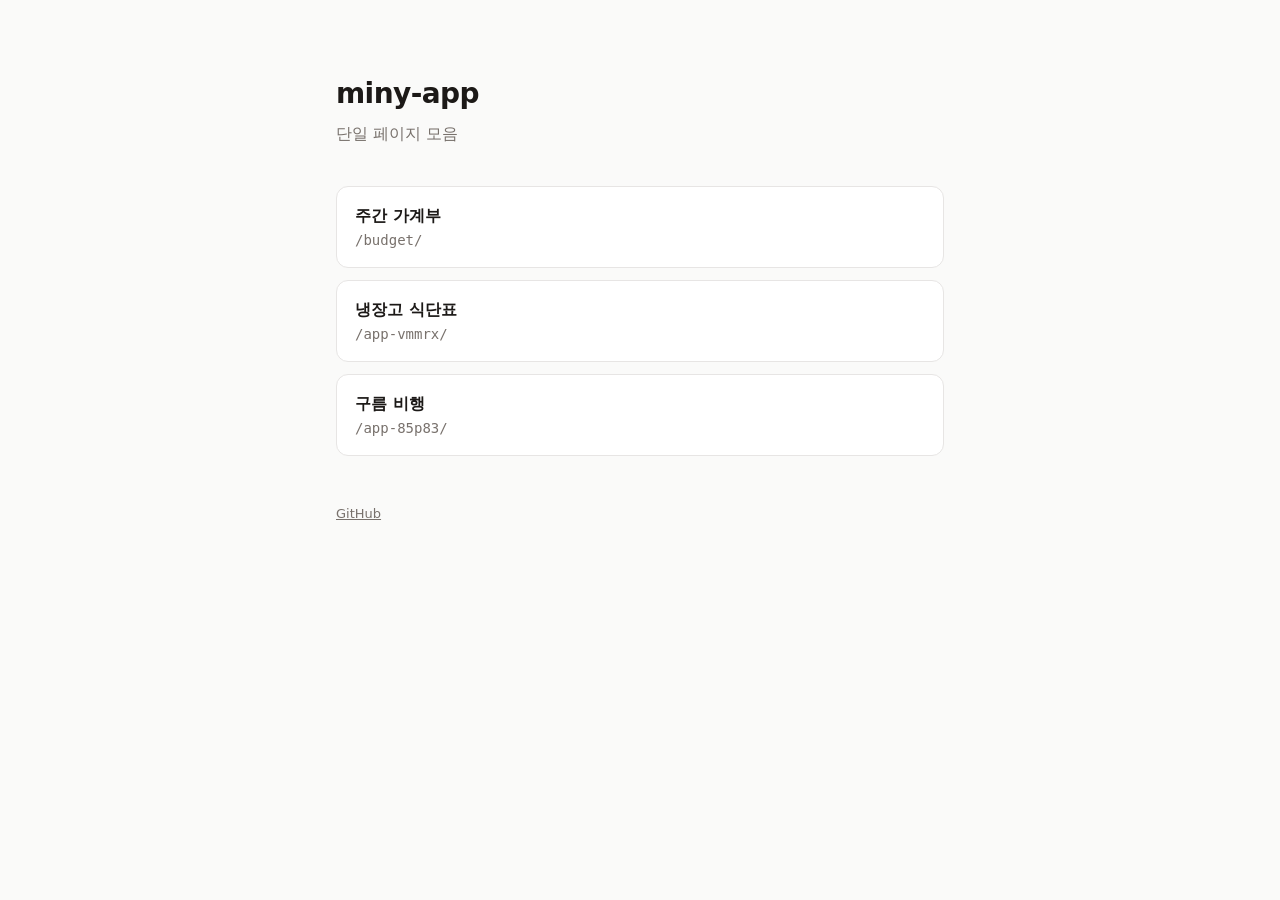
==== index.html @ 3754be1e "app-85p83: 앱 복구 (요청 #11 삭제 되돌림)" ====
<!doctype html>
<html lang="ko">
<head>
  <meta charset="utf-8">
  <meta name="viewport" content="width=device-width, initial-scale=1">
  <title>miny-app</title>
  <meta name="description" content="miny-app 단일 페이지 모음">
  <style>
    :root {
      --bg: #fafaf9;
      --fg: #1c1917;
      --muted: #78716c;
      --line: #e7e5e4;
      --card: #ffffff;
      --accent: #4f46e5;
    }
    @media (prefers-color-scheme: dark) {
      :root {
        --bg: #0c0a09;
        --fg: #f5f5f4;
        --muted: #a8a29e;
        --line: #292524;
        --card: #1c1917;
        --accent: #a5b4fc;
      }
    }
    * { box-sizing: border-box; }
    body {
      margin: 0;
      background: var(--bg);
      color: var(--fg);
      font-family: -apple-system, BlinkMacSystemFont, "Apple SD Gothic Neo", "Pretendard", "Noto Sans KR", system-ui, sans-serif;
      line-height: 1.6;
      -webkit-font-smoothing: antialiased;
    }
    main {
      max-width: 640px;
      margin: 0 auto;
      padding: 72px 16px 48px;
    }
    h1 {
      margin: 0 0 4px;
      font-size: 28px;
      letter-spacing: -0.02em;
    }
    .sub {
      margin: 0 0 40px;
      color: var(--muted);
    }
    ul {
      list-style: none;
      margin: 0;
      padding: 0;
      display: grid;
      gap: 12px;
    }
    a.page {
      display: block;
      padding: 16px 18px;
      border: 1px solid var(--line);
      border-radius: 12px;
      background: var(--card);
      color: inherit;
      text-decoration: none;
      transition: border-color .15s;
    }
    a.page:hover, a.page:focus-visible { border-color: var(--accent); outline: none; }
    .name { font-weight: 600; }
    .path { color: var(--muted); font-size: 14px; font-family: ui-monospace, SFMono-Regular, Menlo, monospace; }
    .empty {
      padding: 24px 18px;
      border: 1px dashed var(--line);
      border-radius: 12px;
      color: var(--muted);
      text-align: center;
    }
    footer {
      margin-top: 48px;
      color: var(--muted);
      font-size: 13px;
    }
    footer a { color: inherit; }
  </style>
</head>
<body>
  <main>
    <h1>miny-app</h1>
    <p class="sub">단일 페이지 모음</p>

    <!-- 이 목록은 miny-ai가 DB 기준으로 다시 만듭니다. 마커 사이를 직접 고치지 마세요. -->
    <ul id="pages">
      <!-- miny:pages:start -->
      <li>
        <a class="page" href="./budget/">
          <div class="name">주간 가계부</div>
          <div class="path">/budget/</div>
        </a>
      </li>
      <li>
        <a class="page" href="./app-vmmrx/">
          <div class="name">냉장고 식단표</div>
          <div class="path">/app-vmmrx/</div>
        </a>
      </li>
      <li>
        <a class="page" href="./app-85p83/">
          <div class="name">구름 비행</div>
          <div class="path">/app-85p83/</div>
        </a>
      </li>
      <!-- miny:pages:end -->
    </ul>

    <footer>
      <a href="https://github.com/miny-app/miny-app.github.io">GitHub</a>
    </footer>
  </main>
</body>
</html>
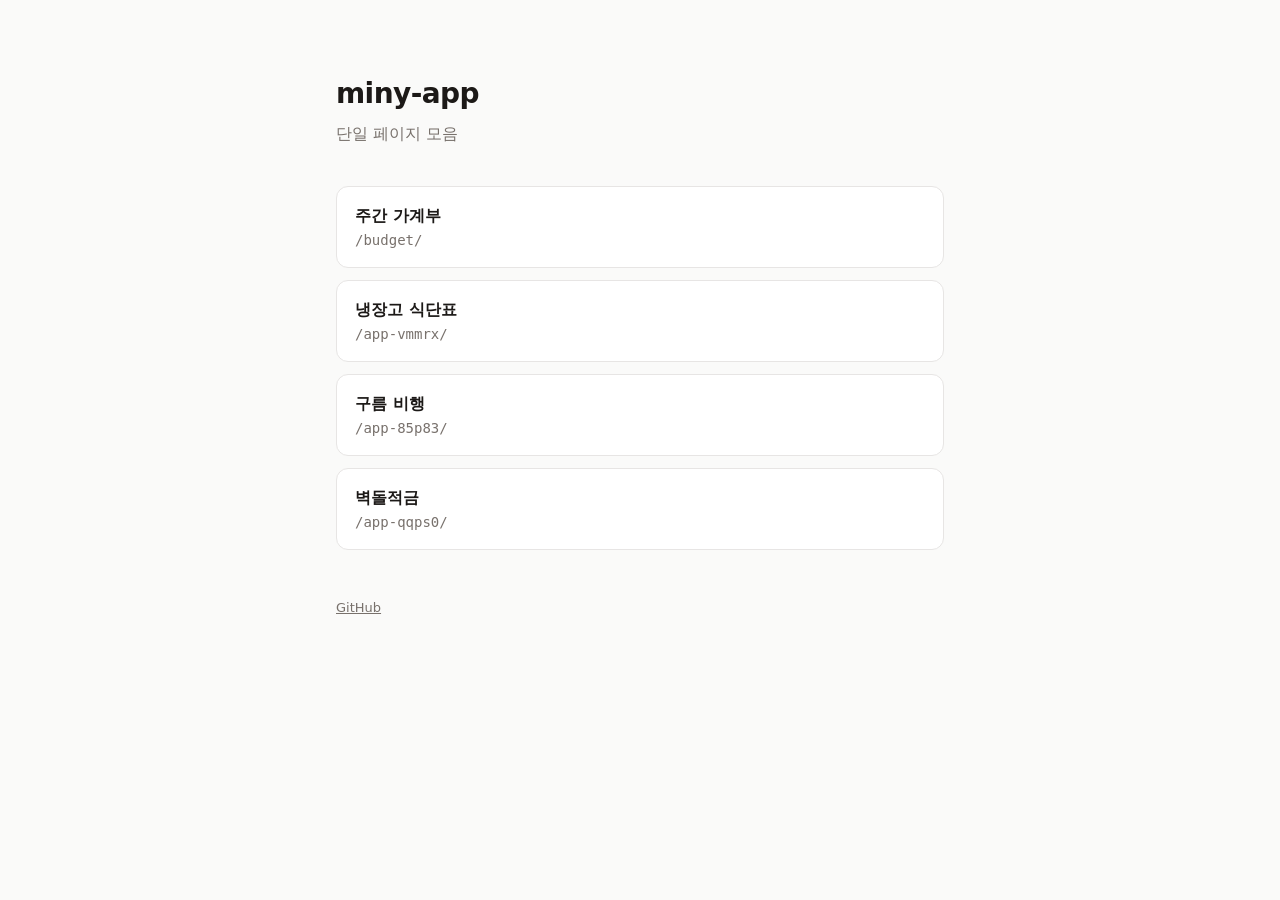
==== commit b1e08664: "app-qqps0: 앱 생성 (요청 #13)" ====
--- a/index.html
+++ b/index.html
@@ -108,6 +108,12 @@
           <div class="path">/app-85p83/</div>
         </a>
       </li>
+      <li>
+        <a class="page" href="./app-qqps0/">
+          <div class="name">벽돌적금</div>
+          <div class="path">/app-qqps0/</div>
+        </a>
+      </li>
       <!-- miny:pages:end -->
     </ul>
 
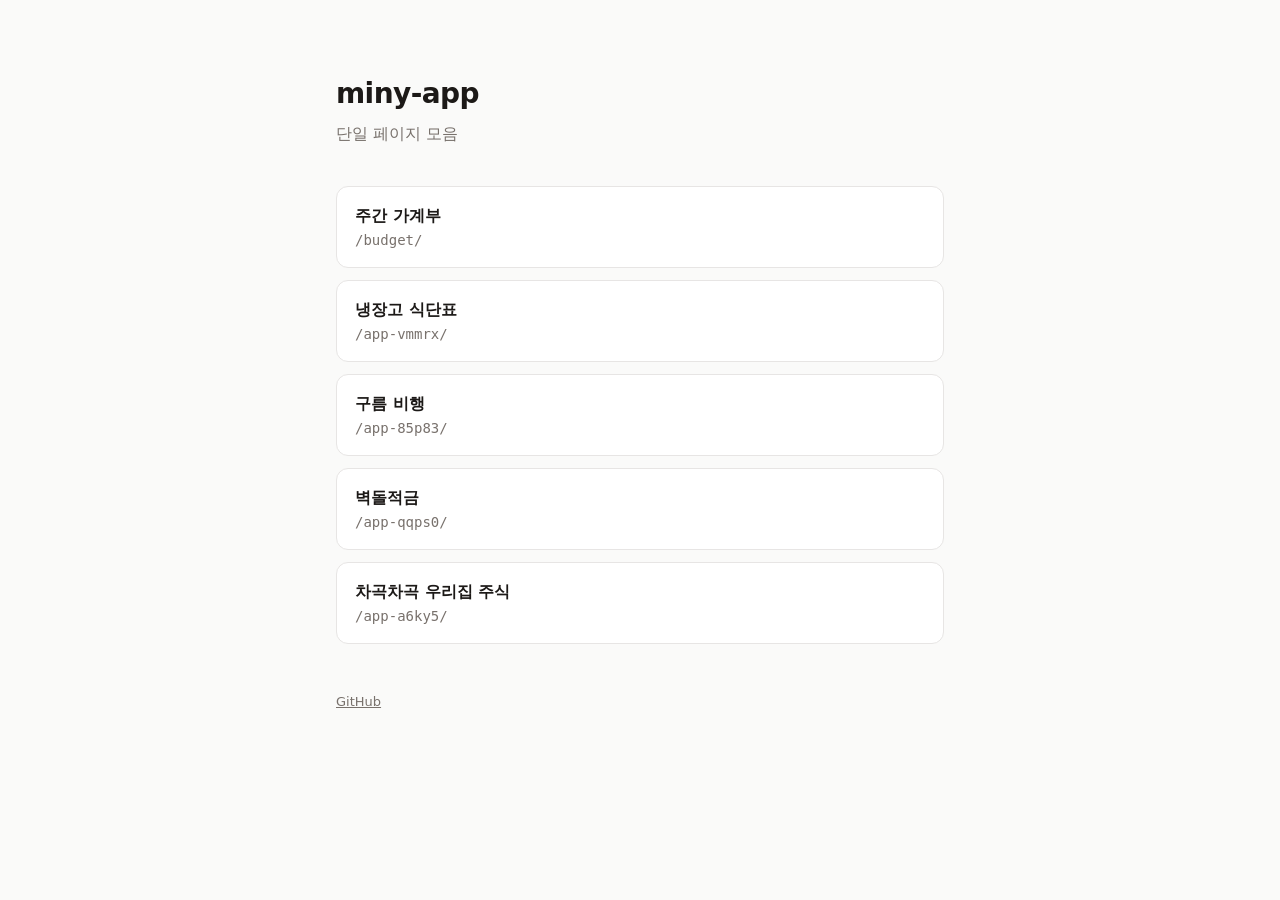
==== commit 0420156e: "app-a6ky5: 앱 생성 (요청 #34)" ====
--- a/index.html
+++ b/index.html
@@ -114,6 +114,12 @@
           <div class="path">/app-qqps0/</div>
         </a>
       </li>
+      <li>
+        <a class="page" href="./app-a6ky5/">
+          <div class="name">차곡차곡 우리집 주식</div>
+          <div class="path">/app-a6ky5/</div>
+        </a>
+      </li>
       <!-- miny:pages:end -->
     </ul>
 
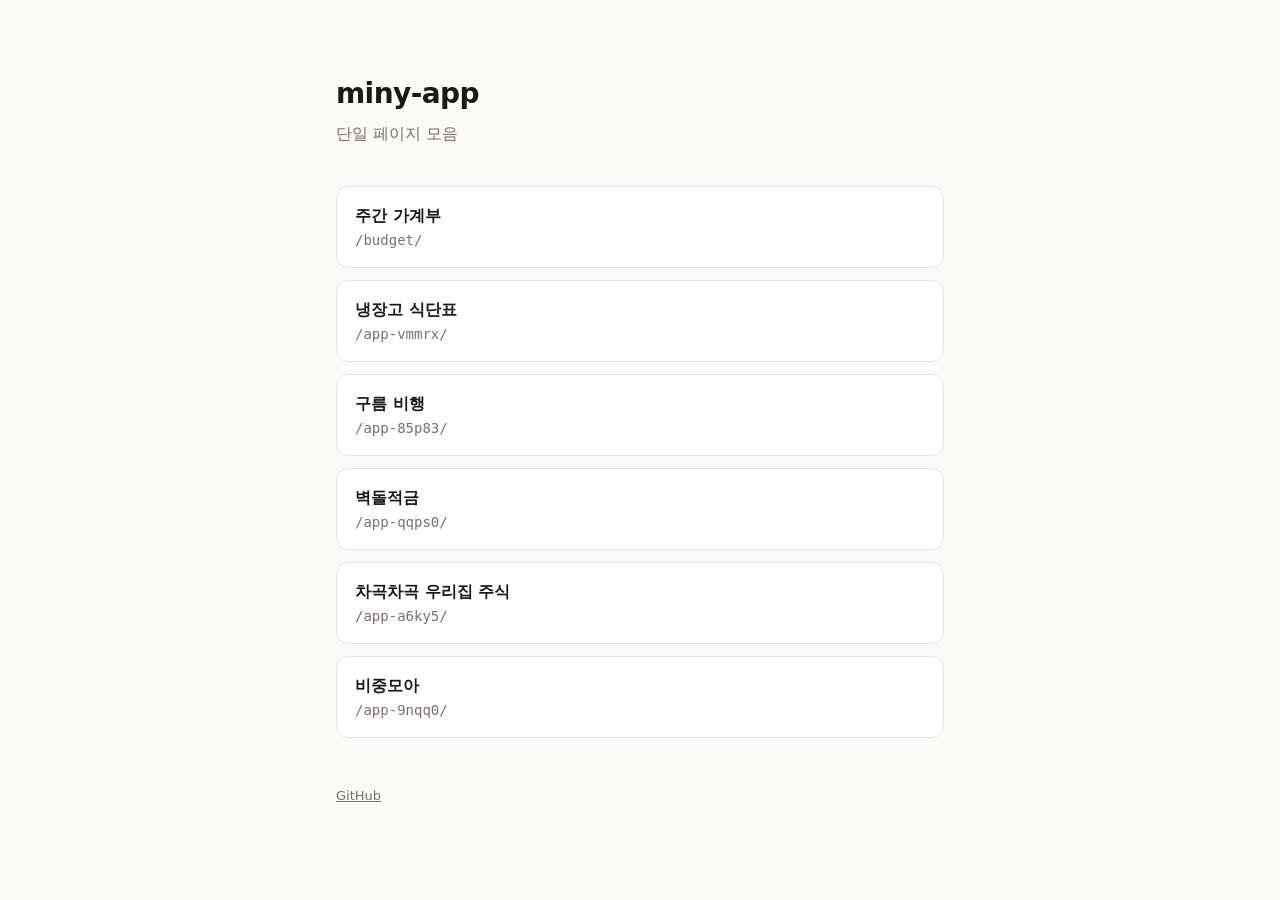
==== commit ee3bc184: "app-9nqq0: 앱 생성 (요청 #36)" ====
--- a/index.html
+++ b/index.html
@@ -120,6 +120,12 @@
           <div class="path">/app-a6ky5/</div>
         </a>
       </li>
+      <li>
+        <a class="page" href="./app-9nqq0/">
+          <div class="name">비중모아</div>
+          <div class="path">/app-9nqq0/</div>
+        </a>
+      </li>
       <!-- miny:pages:end -->
     </ul>
 
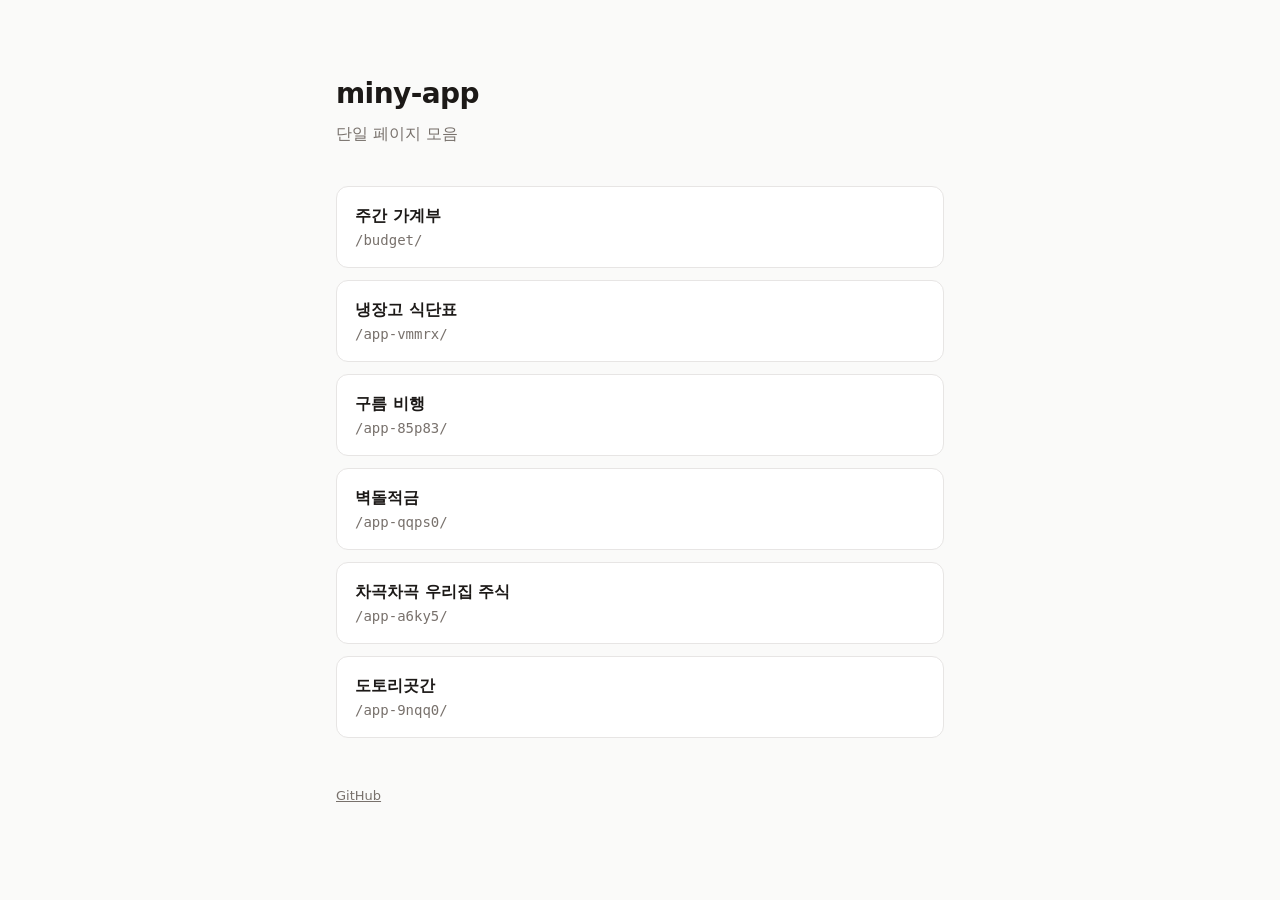
==== commit 6e394d1c: "app-9nqq0: 이름 변경 (요청 #43)" ====
--- a/index.html
+++ b/index.html
@@ -122,7 +122,7 @@
       </li>
       <li>
         <a class="page" href="./app-9nqq0/">
-          <div class="name">비중모아</div>
+          <div class="name">도토리곳간</div>
           <div class="path">/app-9nqq0/</div>
         </a>
       </li>
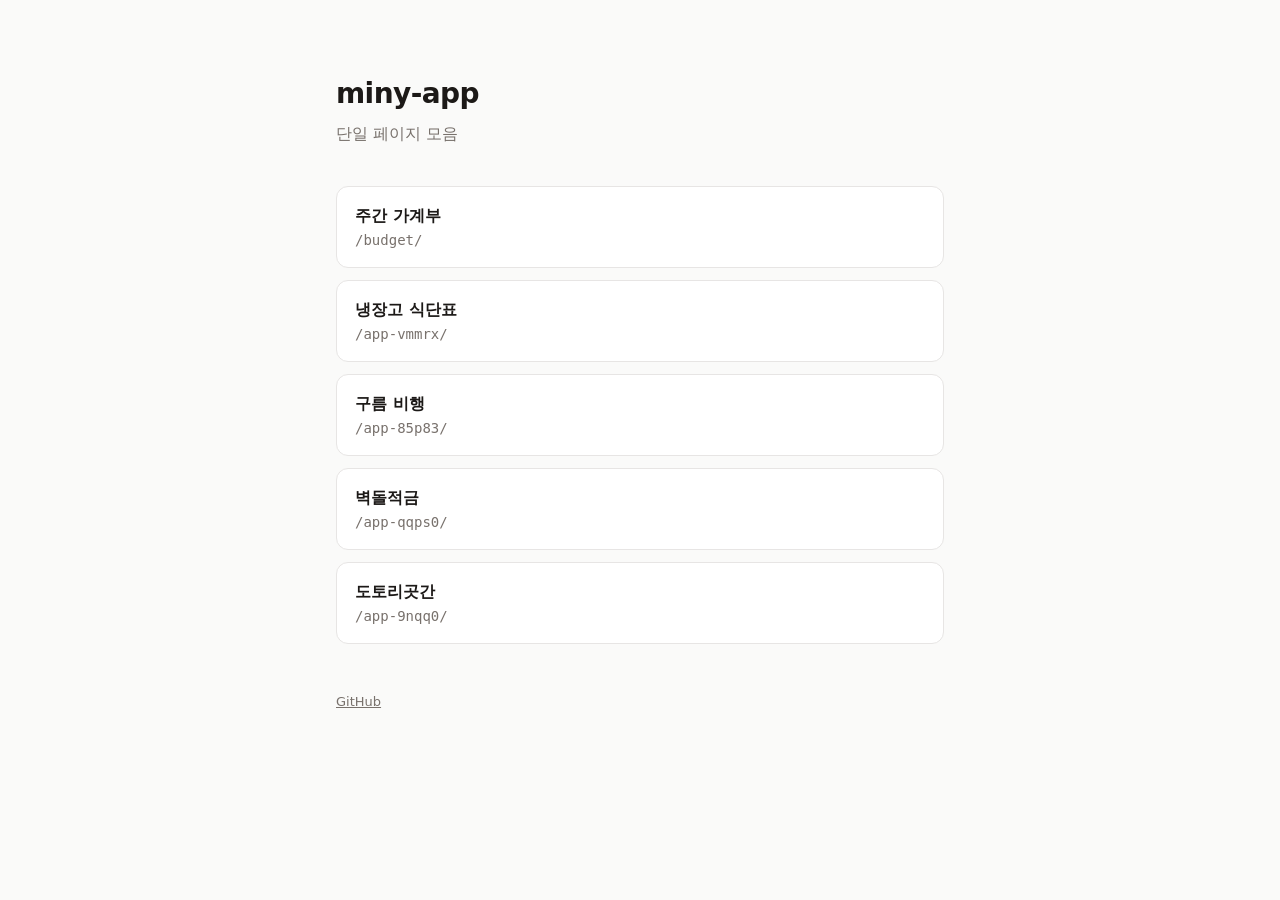
==== commit b0c1d93f: "app-a6ky5: 앱 삭제 (요청 #44)" ====
--- a/index.html
+++ b/index.html
@@ -115,12 +115,6 @@
         </a>
       </li>
       <li>
-        <a class="page" href="./app-a6ky5/">
-          <div class="name">차곡차곡 우리집 주식</div>
-          <div class="path">/app-a6ky5/</div>
-        </a>
-      </li>
-      <li>
         <a class="page" href="./app-9nqq0/">
           <div class="name">도토리곳간</div>
           <div class="path">/app-9nqq0/</div>
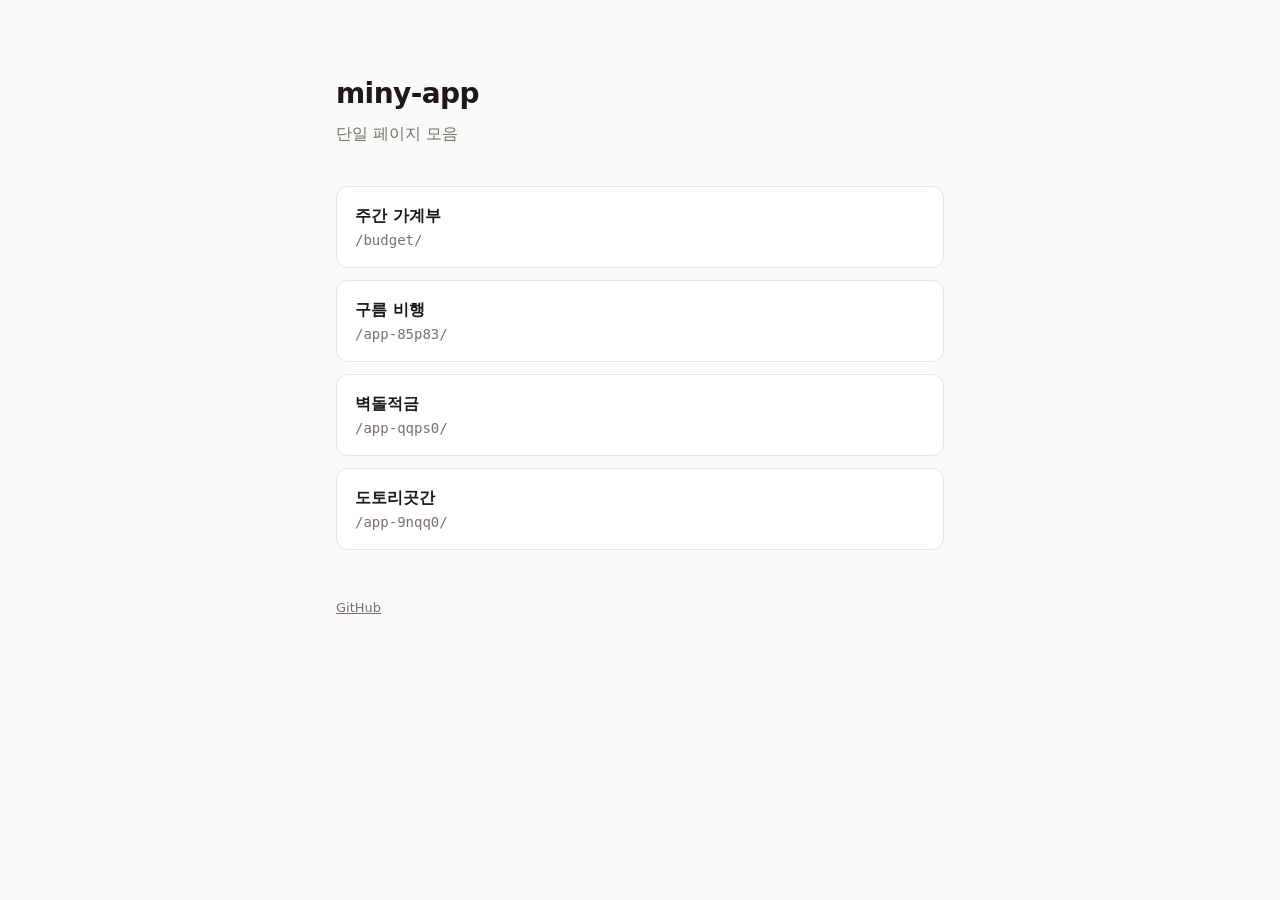
==== commit 976946d8: "app-vmmrx: 앱 삭제 (요청 #45)" ====
--- a/index.html
+++ b/index.html
@@ -97,12 +97,6 @@
         </a>
       </li>
       <li>
-        <a class="page" href="./app-vmmrx/">
-          <div class="name">냉장고 식단표</div>
-          <div class="path">/app-vmmrx/</div>
-        </a>
-      </li>
-      <li>
         <a class="page" href="./app-85p83/">
           <div class="name">구름 비행</div>
           <div class="path">/app-85p83/</div>
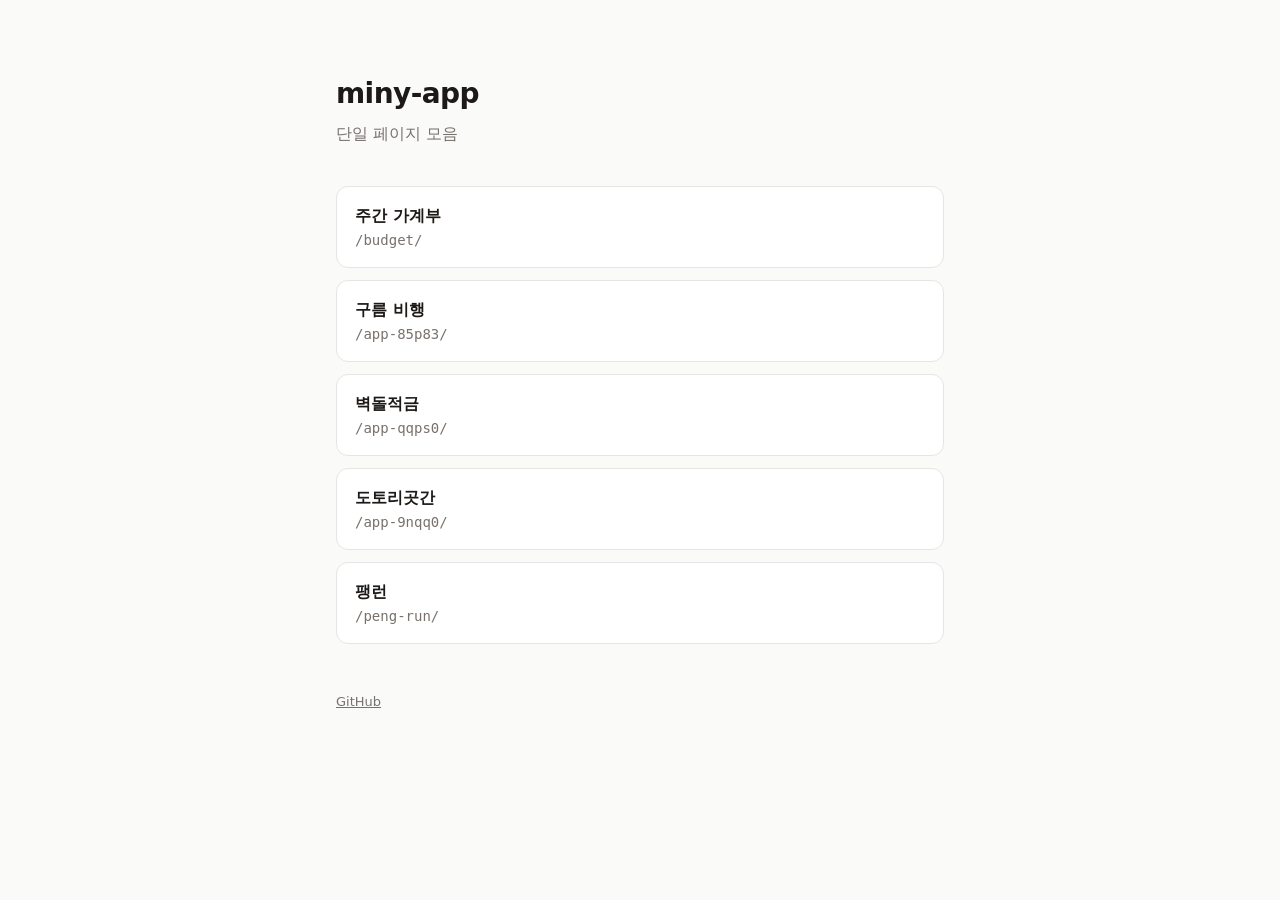
==== commit a8114018: "peng-run: 앱 생성 (요청 #62)" ====
--- a/index.html
+++ b/index.html
@@ -114,6 +114,12 @@
           <div class="path">/app-9nqq0/</div>
         </a>
       </li>
+      <li>
+        <a class="page" href="./peng-run/">
+          <div class="name">팽런</div>
+          <div class="path">/peng-run/</div>
+        </a>
+      </li>
       <!-- miny:pages:end -->
     </ul>
 
